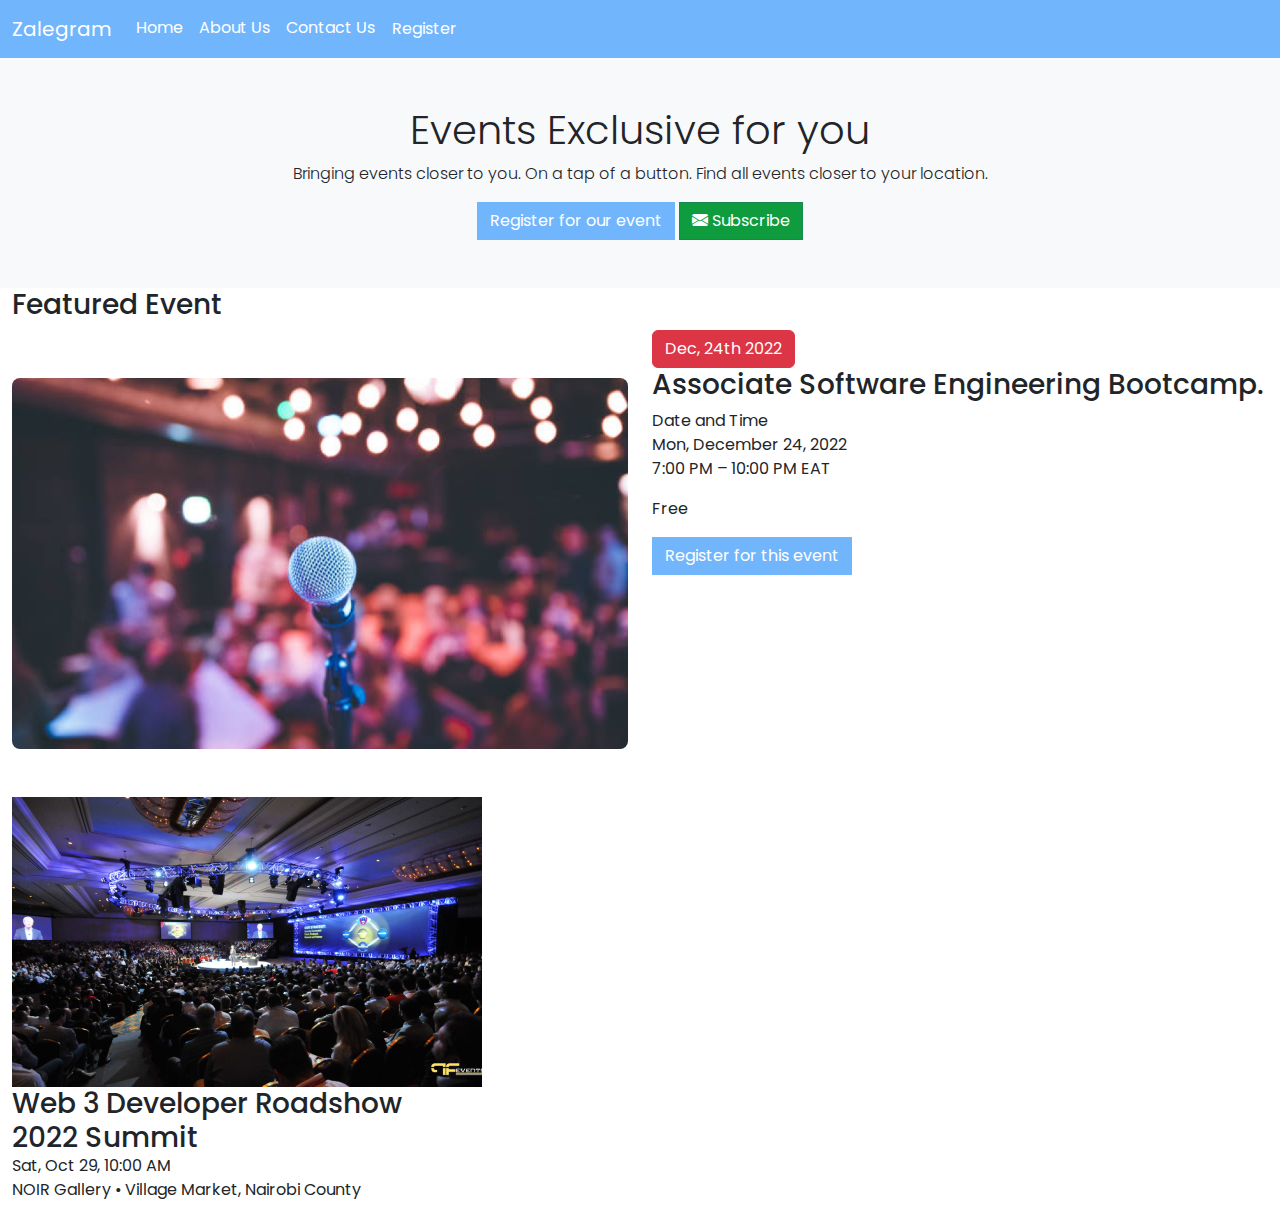
==== index.html @ 30e28c87 "project setup" ====
<!DOCTYPE html>
<html lang="en">
<head>
    <meta charset="UTF-8">
    <meta http-equiv="X-UA-Compatible" content="IE=edge">
    <meta name="viewport" content="width=device-width, initial-scale=1.0">
    <title>Event Website</title>
    <link rel="stylesheet" href="bootstrap/css/bootstrap.min.css">
    <link rel="stylesheet" href="https://cdn.jsdelivr.net/npm/bootstrap-icons@1.9.1/font/bootstrap-icons.css">
    <link rel="stylesheet" href="style.css">
</head>
<body>
    <nav class="navbar navbar-expand-lg" style="background-color:#71B6FD;">
        <div class="container-fluid">
            <a href="#" class="navbar-brand text-white">Zalegram</a>
            <button type="button" class="navbar-toggler" data-bs-toggle="collapse" data-bs-target="#displayMenus" aria-controls="displayMenus" aria-expanded="false" aria-label="Toggle navigation"> 
             <span class="navbar-toggler-icon"></span>
            </button>
            <div class="collapse navbar-collapse" id="displayMenus">
                <div class="navbar-nav ">
                    <a href="#" class="nav-link active text-white" aria-current="page">Home</a>
                    <a href="#" class="nav-link text-white">About Us</a>
                    <a href="#" class="nav-link text-white">Contact Us</a>
                    <a href="#" class="nav-link text-white btn btn-primary float-end">Register</a>
                </div>
            </div>
        </div>
    </nav>
    <main class="bg-light py-5">
        <section class="text-center">
            <h1 class="fw-light">Events Exclusive for you</h1>
            <p class="fw-light">
                Bringing events closer to you. On a tap of a  button. Find all events closer to your location.
            </p>
            <a href="#" class="btn btn-primary rounded-0">Register for our event</a>
            <a href="#" class="btn btn-success rounded-0" style="background-color: #0E9C3E !important;"><i class="bi bi-envelope-fill"></i> Subscribe</a>
        </section>
    </main>
    <div class="container-fluid">                
        <h3>Featured Event</h3>
        <div class="row">
            <div class="col-lg-6 py-5">
                <img class="img-responsive img-fluid rounded-3" src="images/software-bootcamp.png" alt="software">
            </div>
            <div class="col-lg-6">
                <button class="btn btn-danger">Dec, 24th 2022</button>
                <h3>Associate Software Engineering Bootcamp.</h3>
                <span>
                    <i class="bi-calender"></i>Date and Time
                </span>
                <p>
                    Mon, December 24, 2022 <br>
                    7:00 PM – 10:00 PM EAT                    
                </p>
                <p>Free</p>
                <a href="#" class="btn btn-primary rounded-0">Register for this event</a>
            </div>
        </div>
        <div class="col-lg-4">
            <div class="card-body">
                <img src="images/web1.png" alt="web1">
                <h3 class="card-title">Web 3 Developer Roadshow 2022 Summit</h3>
                <span>Sat, Oct 29, 10:00 AM</span>
                <p>NOIR Gallery • Village Market, Nairobi County</p>
            </div>
        </div>
    </div>
            


    



<script src="bootstrap/js/bootstrap.min.js"></script>
</body>
</html>
---- style.css ----
@import url('https://fonts.googleapis.com/css2?family=Poppins:wght@100;200;300;400&display=swap');

body{
    font-family: 'Poppins', sans-serif;
}
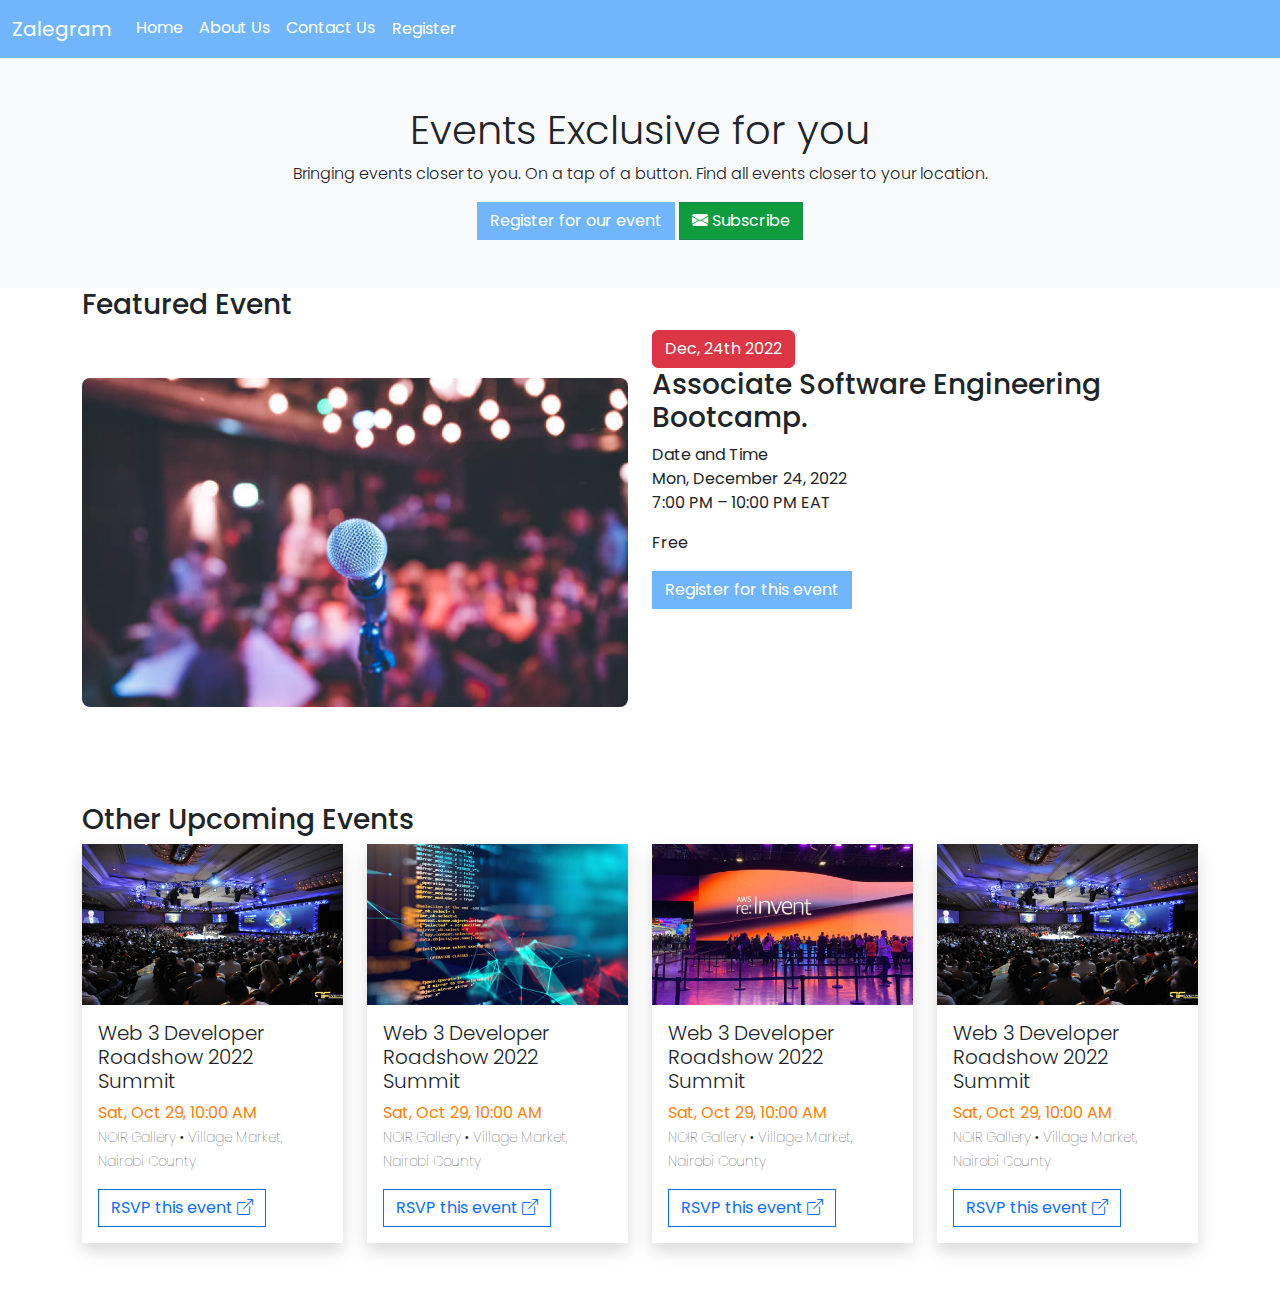
==== commit 5cc50197: "project setup" ====
--- a/index.html
+++ b/index.html
@@ -36,7 +36,7 @@
             <a href="#" class="btn btn-success rounded-0" style="background-color: #0E9C3E !important;"><i class="bi bi-envelope-fill"></i> Subscribe</a>
         </section>
     </main>
-    <div class="container-fluid">                
+    <div class="container">                
         <h3>Featured Event</h3>
         <div class="row">
             <div class="col-lg-6 py-5">
@@ -56,12 +56,59 @@
                 <a href="#" class="btn btn-primary rounded-0">Register for this event</a>
             </div>
         </div>
-        <div class="col-lg-4">
-            <div class="card-body">
-                <img src="images/web1.png" alt="web1">
-                <h3 class="card-title">Web 3 Developer Roadshow 2022 Summit</h3>
-                <span>Sat, Oct 29, 10:00 AM</span>
-                <p>NOIR Gallery • Village Market, Nairobi County</p>
+        <div class="row py-5">
+            <h3>Other Upcoming Events</h3>
+            <div class="col-lg-3 col-md-6 col-sm-12">
+                <div class="card rounded-0 border-0 shadow">
+                   <img src="images/web1.png" alt="web1">
+                   <div class="card-body">
+                       <h5 class="card-title fw-light">Web 3 Developer Roadshow 2022 Summit</h5>
+                       <span style="color: #FE7F0A;" class="text-sm-smart">Sat, Oct 29, 10:00 AM</span>
+                       <p class="fw-lighter">
+                        <small>NOIR Gallery • Village Market, Nairobi County</small>
+                       </p>
+                       <a href="#" class="btn btn-outline-primary rounded-0">RSVP this event <i class="bi bi-box-arrow-up-right"></i></a>
+                    </div>
+                </div>
+            </div>
+            <div class="col-lg-3 col-md-6 col-sm-12">
+                <div class="card rounded-0 border-0 shadow">
+                   <img src="images/web 2.png" alt="web1">
+                   <div class="card-body">
+                       <h5 class="card-title fw-light">Web 3 Developer Roadshow 2022 Summit</h5>
+                       <span style="color: #FE7F0A;" class="text-sm-smart">Sat, Oct 29, 10:00 AM</span>
+                       <p class="fw-lighter">
+                        <small>NOIR Gallery • Village Market, Nairobi County</small>
+                       </p>
+                       <a href="#" class="btn btn-outline-primary rounded-0">RSVP this event <i class="bi bi-box-arrow-up-right"></i></a>
+                    </div>
+                </div>
+            </div>
+            <div class="col-lg-3 col-md-6 col-sm-12">
+                <div class="card rounded-0 border-0 shadow">
+                   <img src="images/web 3.png" alt="web1">
+                   <div class="card-body">
+                       <h5 class="card-title fw-light">Web 3 Developer Roadshow 2022 Summit</h5>
+                       <span style="color: #FE7F0A;" class="text-sm-smart">Sat, Oct 29, 10:00 AM</span>
+                       <p class="fw-lighter">
+                        <small>NOIR Gallery • Village Market, Nairobi County</small>
+                       </p>
+                       <a href="#" class="btn btn-outline-primary rounded-0">RSVP this event <i class="bi bi-box-arrow-up-right"></i></a>
+                    </div>
+                </div>
+            </div>
+            <div class="col-lg-3 col-md-6 col-sm-12">
+                <div class="card rounded-0 border-0 shadow">
+                   <img src="images/web1.png" alt="web1">
+                   <div class="card-body">
+                       <h5 class="card-title fw-light">Web 3 Developer Roadshow 2022 Summit</h5>
+                       <span style="color: #FE7F0A;" class="text-sm-smart">Sat, Oct 29, 10:00 AM</span>
+                       <p class="fw-lighter">
+                        <small>NOIR Gallery • Village Market, Nairobi County</small>
+                       </p>
+                       <a href="#" class="btn btn-outline-primary rounded-0">RSVP this event <i class="bi bi-box-arrow-up-right"></i></a>
+                    </div>
+                </div>
             </div>
         </div>
     </div>
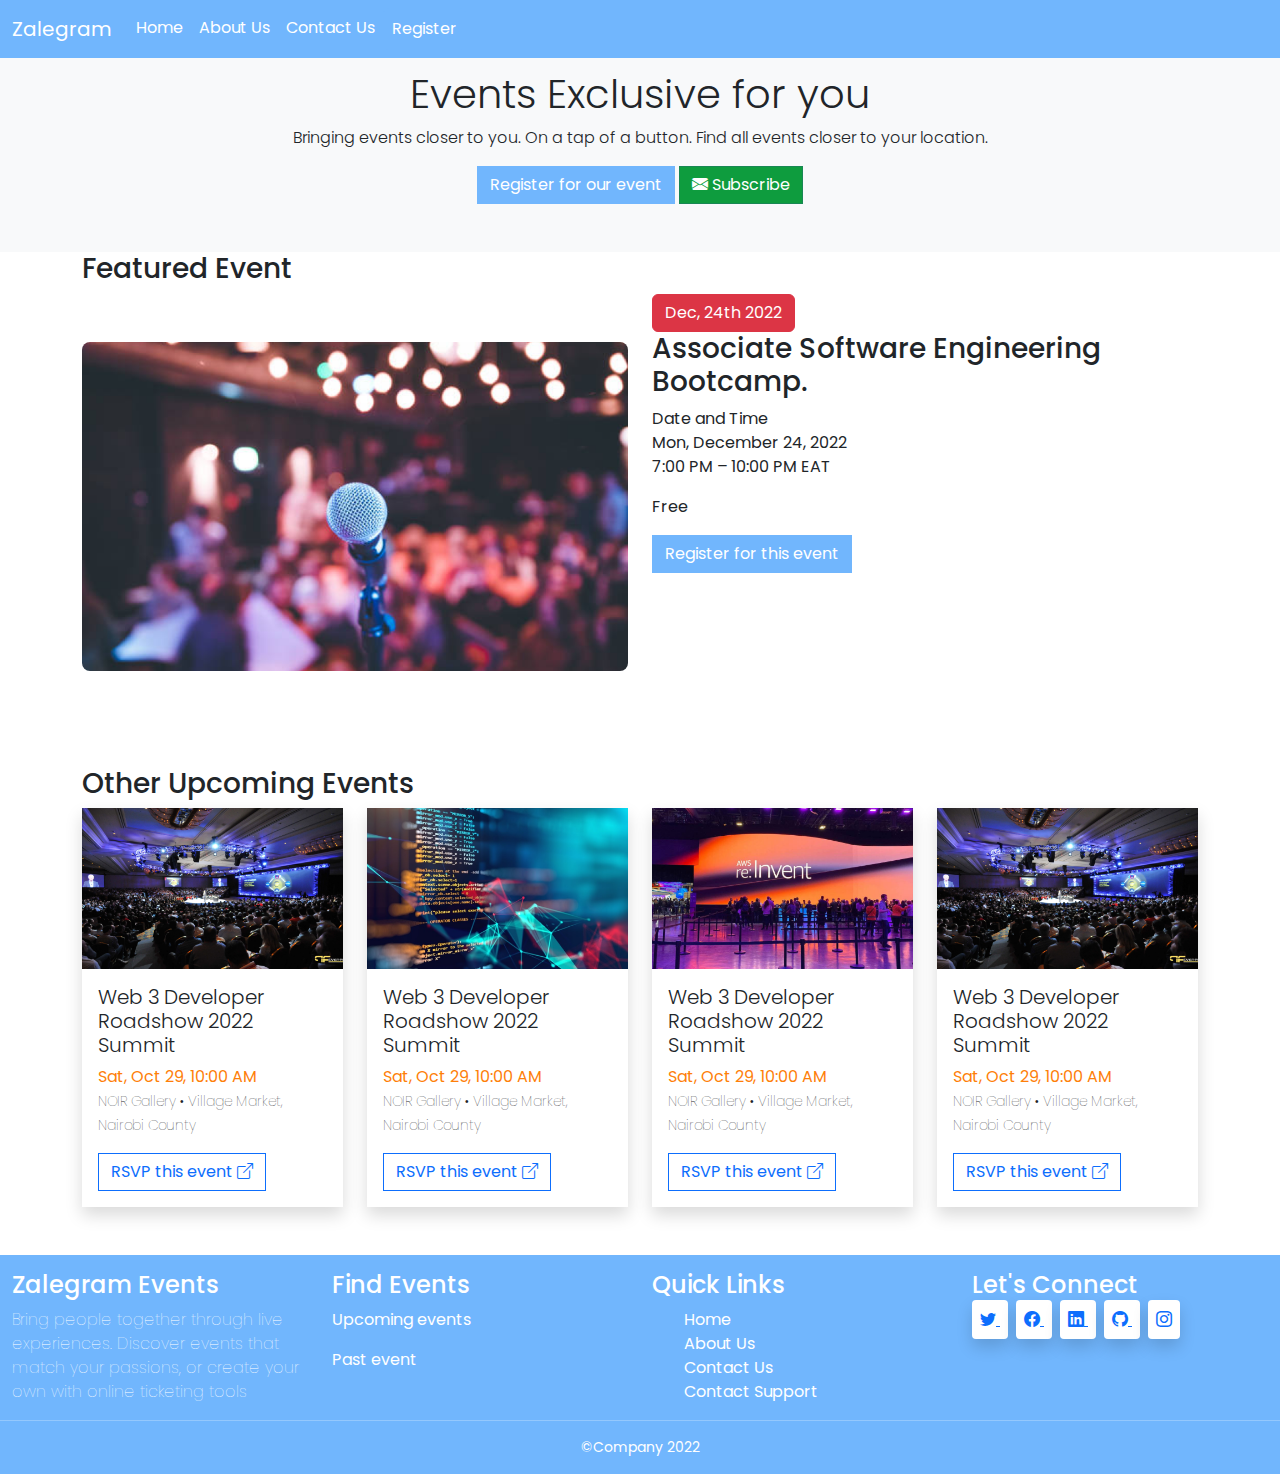
==== commit e3ab0df1: "project setup" ====
--- a/index.html
+++ b/index.html
@@ -10,7 +10,7 @@
     <link rel="stylesheet" href="style.css">
 </head>
 <body>
-    <nav class="navbar navbar-expand-lg" style="background-color:#71B6FD;">
+    <nav class="navbar navbar-expand-lg fixed-top" style="background-color:#71B6FD;">
         <div class="container-fluid">
             <a href="#" class="navbar-brand text-white">Zalegram</a>
             <button type="button" class="navbar-toggler" data-bs-toggle="collapse" data-bs-target="#displayMenus" aria-controls="displayMenus" aria-expanded="false" aria-label="Toggle navigation"> 
@@ -26,7 +26,7 @@
             </div>
         </div>
     </nav>
-    <main class="bg-light py-5">
+    <main class="bg-light py-5" style="padding-top:70px !important;">
         <section class="text-center">
             <h1 class="fw-light">Events Exclusive for you</h1>
             <p class="fw-light">
@@ -112,6 +112,68 @@
             </div>
         </div>
     </div>
+    <!-- ========footer section======== -->
+    <div class="container-fluid footer py-3">
+        <div class="row">
+            <div class="col-lg-3 col-md-6">
+                <h4>Zalegram Events</h4>
+                <p class="fw-lighter">Bring people together through live 
+                    experiences. Discover events that 
+                    match your passions, or create your 
+                    own with online ticketing tools</p>
+            </div>
+            <div class="col-lg-3 col-md-6">
+                <h4>Find Events</h4>
+                <p>
+                    <a href="#" class="text-decoration-none text-white">Upcoming events</a>
+                </p>
+                <p>
+                    <a href="#" class="text-decoration-none text-white">Past event</a>
+                </p>
+            </div>
+            <div class="col-lg-3 col-md-6">
+                <h4>Quick Links</h4>
+                 <ul class="list-group-flush">
+                    <li class="list-group-item">
+                        <a href="#" class="text-decoration-none text-white">Home</a>
+                    </li>
+                    <li class="list-group-item">
+                        <a href="#" class="text-decoration-none text-white">About Us</a>
+                    </li>
+                    <li class="list-group-item">
+                        <a href="#" class="text-decoration-none text-white">Contact Us</a>
+                    </li>
+                    <li class="list-group-item">
+                        <a href="#" class="text-decoration-none text-white">Contact Support</a>
+                    </li>
+                 </ul>
+            </div>
+            <div class="col-lg-3 col-md-6">
+                <h4>Let's Connect</h4>
+                <a href="#" class="p-2 me-2 shadow bg-white rounded-1" >
+                    <i class="bi bi-twitter"></i>
+                </a>
+                <a href="#" class="p-2 me-2 shadow bg-white rounded-1">
+                    <i class="bi bi-facebook"></i>
+                </a>
+                <a href="#" class="p-2 me-2 shadow bg-white rounded-1">
+                    <i class="bi bi-linkedin"></i>
+                </a>
+                <a href="#" class="p-2 me-2 shadow bg-white rounded-1">
+                    <i class="bi bi-github"></i>
+                </a>
+                <a href="#" class="p-2 me-2 shadow bg-white rounded-1">
+                    <i class="bi bi-instagram"></i>
+                </a>
+            </div>
+        </div>
+        <div class="row">
+            <hr>
+            <small class="text-center">
+                &copy;Company 2022
+            </small>
+        </div>
+    </div>
             
 
 
--- a/style.css
+++ b/style.css
@@ -3,4 +3,8 @@
 
 body{
     font-family: 'Poppins', sans-serif;
+}
+.footer{
+    background-color: #71B6FD;
+    color: #fff;
 }